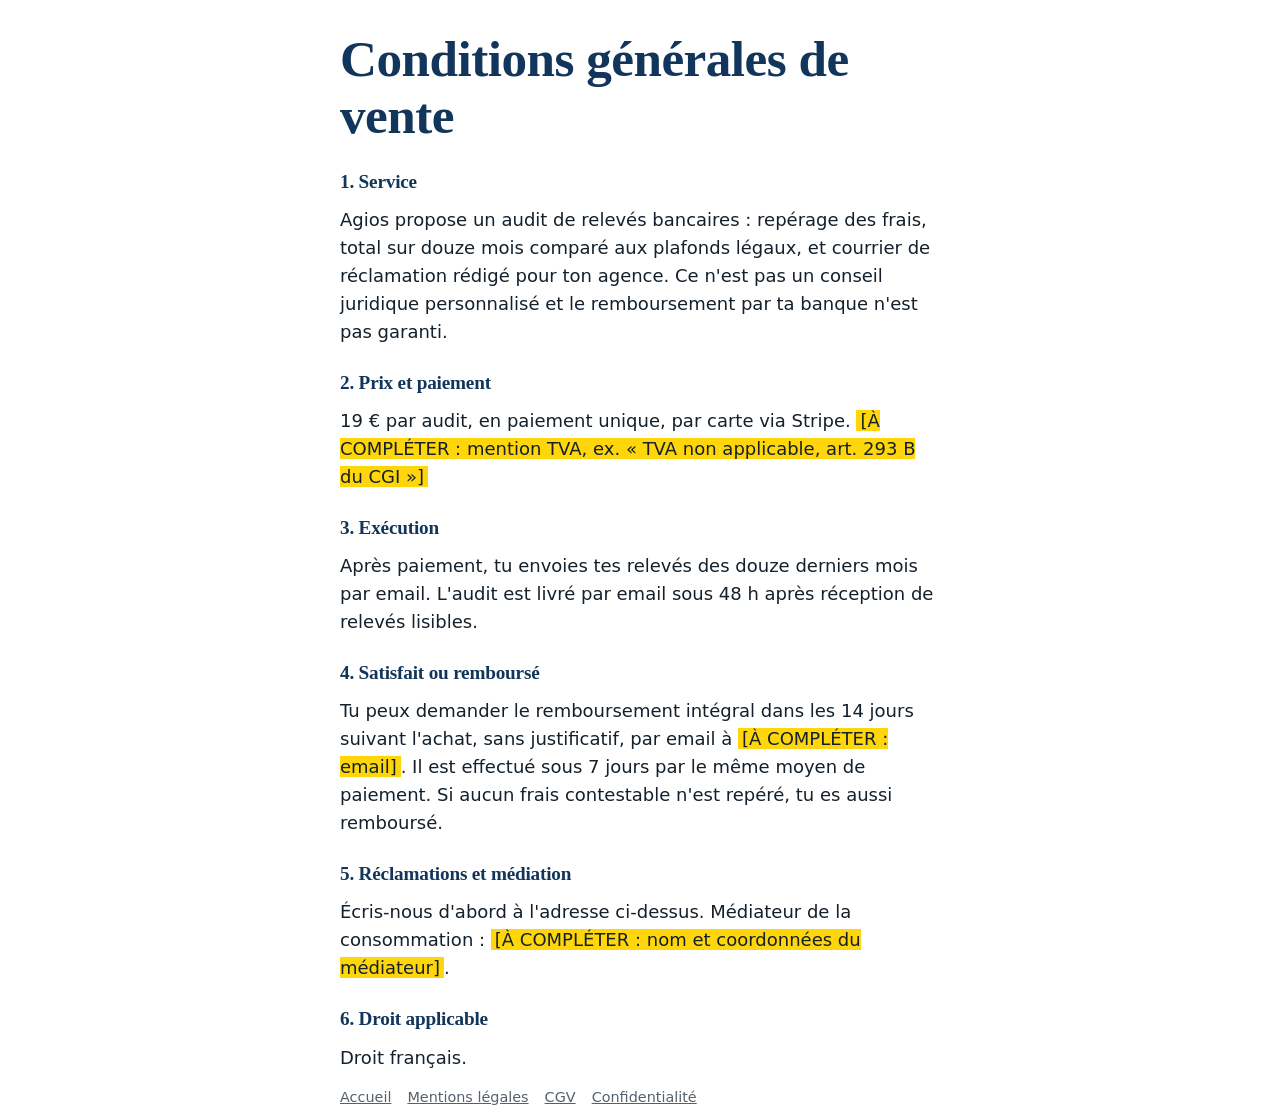
==== cgv.html @ 3ba3643c "Add files via upload" ====
<!doctype html><html lang="fr"><head><meta charset="utf-8"><meta name="viewport" content="width=device-width,initial-scale=1"><meta name="robots" content="noindex"><link rel="stylesheet" href="style.css"><title>Conditions générales de vente — Agios</title></head><body><main class="wrap legal" style="padding-top:30px"><h1>Conditions générales de vente</h1>
<h2>1. Service</h2><p>Agios propose un audit de relevés bancaires : repérage des frais, total sur douze mois comparé aux plafonds légaux, et courrier de réclamation rédigé pour ton agence. Ce n'est pas un conseil juridique personnalisé et le remboursement par ta banque n'est pas garanti.</p>
<h2>2. Prix et paiement</h2><p>19 € par audit, en paiement unique, par carte via Stripe. <span class="todo">[À COMPLÉTER : mention TVA, ex. « TVA non applicable, art. 293 B du CGI »]</span></p>
<h2>3. Exécution</h2><p>Après paiement, tu envoies tes relevés des douze derniers mois par email. L'audit est livré par email sous 48 h après réception de relevés lisibles.</p>
<h2>4. Satisfait ou remboursé</h2><p>Tu peux demander le remboursement intégral dans les 14 jours suivant l'achat, sans justificatif, par email à <span class="todo">[À COMPLÉTER : email]</span>. Il est effectué sous 7 jours par le même moyen de paiement. Si aucun frais contestable n'est repéré, tu es aussi remboursé.</p>
<h2>5. Réclamations et médiation</h2><p>Écris-nous d'abord à l'adresse ci-dessus. Médiateur de la consommation : <span class="todo">[À COMPLÉTER : nom et coordonnées du médiateur]</span>.</p>
<h2>6. Droit applicable</h2><p>Droit français.</p>
</main><footer class="wrap"><a href="index.html">Accueil</a><a href="mentions-legales.html">Mentions légales</a><a href="cgv.html">CGV</a><a href="confidentialite.html">Confidentialité</a></footer></body></html>
---- style.css ----
:root{--bleu:#12355B;--jaune:#FFD60A;--papier:#F4F6F8;--texte:#14202B;--gris:#55616D;--trait:#D5DBE1}
*{box-sizing:border-box}
html{-webkit-text-size-adjust:100%}
body{margin:0;font:18px/1.55 system-ui,-apple-system,"Segoe UI",Roboto,sans-serif;color:var(--texte);background:#fff;padding-bottom:88px}
.wrap{max-width:640px;margin:0 auto;padding:0 20px}
section{padding:40px 0}
.alt{background:var(--papier)}
h1,h2{font-family:Georgia,"Times New Roman",serif;color:var(--bleu);line-height:1.12;letter-spacing:-.01em;margin:0 0 14px}
h1{font-size:clamp(2rem,8.5vw,3.2rem)}
h2{font-size:1.6rem}
p{margin:0 0 14px}
.sous{font-size:1.1rem;color:var(--gris)}
.bouton{display:block;width:100%;min-height:56px;padding:15px 20px;background:var(--jaune);color:var(--bleu);font-weight:800;font-size:1.1rem;text-align:center;text-decoration:none;border-radius:10px;border:2px solid var(--bleu)}
.bouton:focus-visible,a:focus-visible,summary:focus-visible{outline:3px solid var(--bleu);outline-offset:3px}
.note{font-size:.9rem;color:var(--gris);margin-top:10px}
.releve{background:var(--papier);border:1px solid var(--trait);border-radius:6px;padding:14px;font:14px/1.9 ui-monospace,Menlo,Consolas,monospace;margin:26px 0 8px}
.releve div{display:flex;justify-content:space-between;gap:10px}
.releve .frais{background:var(--jaune);font-weight:700;margin:0 -6px;padding:0 6px}
ol.etapes{padding-left:0;list-style:none;margin:0}
ol.etapes li{border-left:4px solid var(--bleu);padding:2px 0 2px 16px;margin-bottom:20px}
.garantie{border:2px solid var(--bleu);border-left:10px solid var(--jaune);padding:18px;background:#fff}
.garantie h2{font-size:1.3rem}
details{border-bottom:1px solid var(--trait);padding:14px 0}
summary{font-weight:700;cursor:pointer;color:var(--bleu)}
details p{margin:10px 0 0}
footer{padding:28px 0;font-size:.9rem;color:var(--gris)}
footer a{color:var(--gris);margin-right:16px}
.barre{position:fixed;left:0;right:0;bottom:0;padding:12px 20px;background:#fff;border-top:1px solid var(--trait)}
.barre .bouton{max-width:600px;margin:0 auto}
.todo{background:var(--jaune);padding:0 4px}
.legal h2{font-size:1.2rem;margin-top:26px}
.legal a{color:var(--bleu)}
@media(min-width:800px){.barre{display:none}body{padding-bottom:0}}
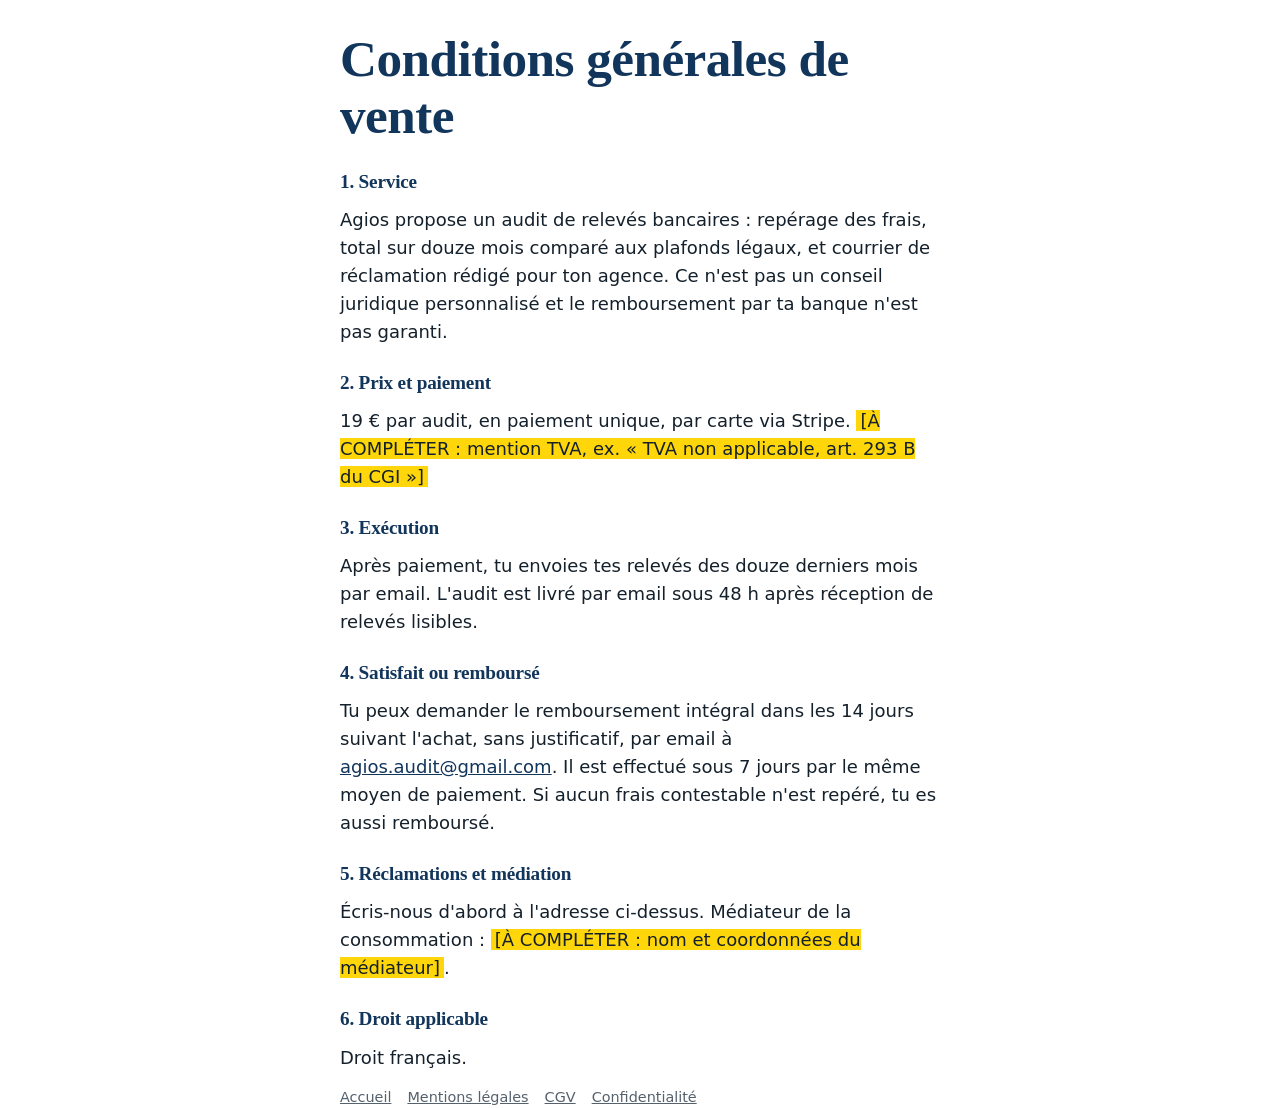
==== commit 1fff710f: "Add files via upload" ====
--- a/cgv.html
+++ b/cgv.html
@@ -2,7 +2,7 @@
 <h2>1. Service</h2><p>Agios propose un audit de relevés bancaires : repérage des frais, total sur douze mois comparé aux plafonds légaux, et courrier de réclamation rédigé pour ton agence. Ce n'est pas un conseil juridique personnalisé et le remboursement par ta banque n'est pas garanti.</p>
 <h2>2. Prix et paiement</h2><p>19 € par audit, en paiement unique, par carte via Stripe. <span class="todo">[À COMPLÉTER : mention TVA, ex. « TVA non applicable, art. 293 B du CGI »]</span></p>
 <h2>3. Exécution</h2><p>Après paiement, tu envoies tes relevés des douze derniers mois par email. L'audit est livré par email sous 48 h après réception de relevés lisibles.</p>
-<h2>4. Satisfait ou remboursé</h2><p>Tu peux demander le remboursement intégral dans les 14 jours suivant l'achat, sans justificatif, par email à <span class="todo">[À COMPLÉTER : email]</span>. Il est effectué sous 7 jours par le même moyen de paiement. Si aucun frais contestable n'est repéré, tu es aussi remboursé.</p>
+<h2>4. Satisfait ou remboursé</h2><p>Tu peux demander le remboursement intégral dans les 14 jours suivant l'achat, sans justificatif, par email à <a href="mailto:agios.audit@gmail.com">agios.audit@gmail.com</a>. Il est effectué sous 7 jours par le même moyen de paiement. Si aucun frais contestable n'est repéré, tu es aussi remboursé.</p>
 <h2>5. Réclamations et médiation</h2><p>Écris-nous d'abord à l'adresse ci-dessus. Médiateur de la consommation : <span class="todo">[À COMPLÉTER : nom et coordonnées du médiateur]</span>.</p>
 <h2>6. Droit applicable</h2><p>Droit français.</p>
 </main><footer class="wrap"><a href="index.html">Accueil</a><a href="mentions-legales.html">Mentions légales</a><a href="cgv.html">CGV</a><a href="confidentialite.html">Confidentialité</a></footer></body></html>
